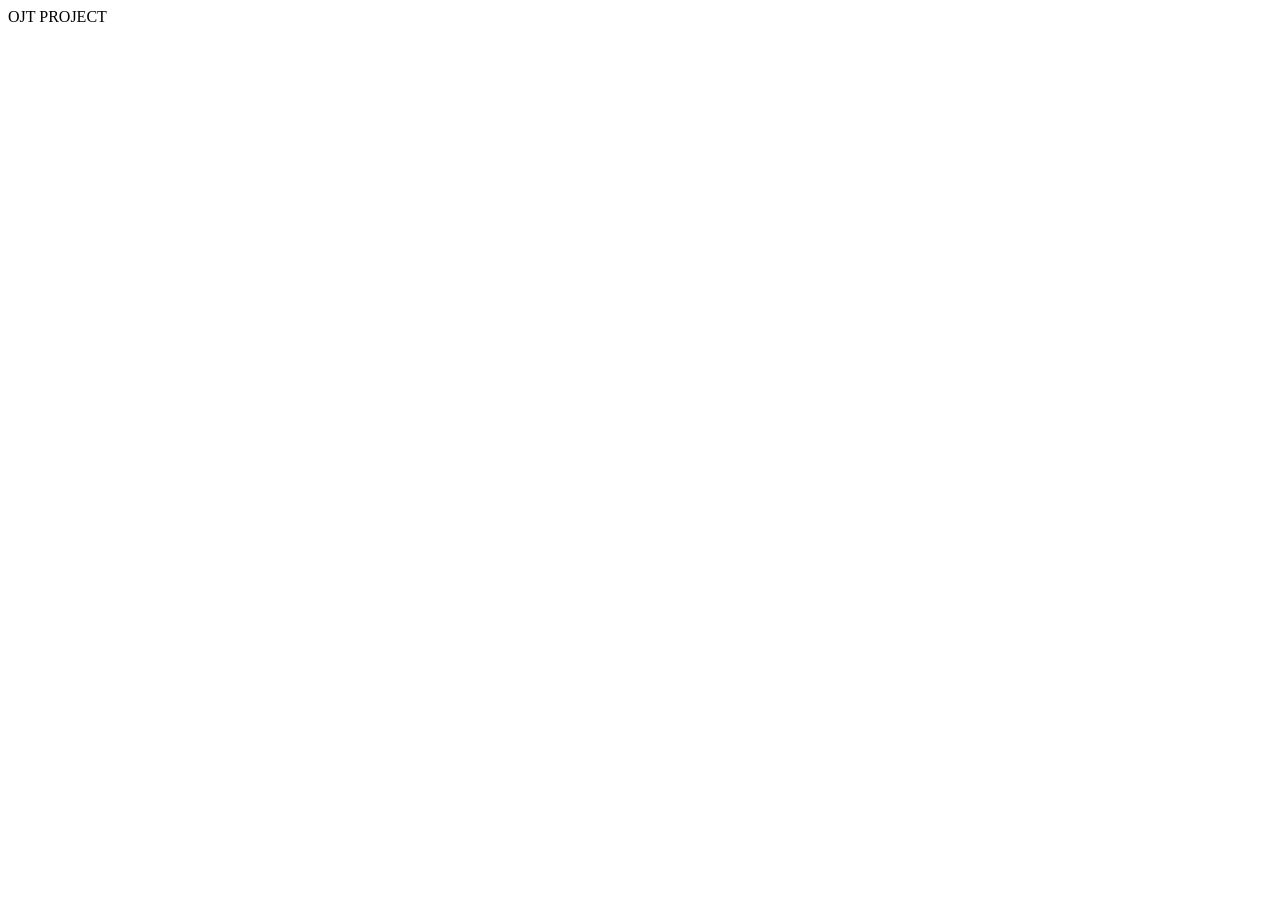
==== index.html @ c22c5615 "OJT PROJECT ADD" ====
<!DOCTYPE html>
<html lang="en">
<head>
    <meta charset="UTF-8">
    <meta name="viewport" content="width=device-width, initial-scale=1.0">
    <title>Project_Management</title>
</head>
<body>
    <header>OJT PROJECT</header>
</body>
</html>
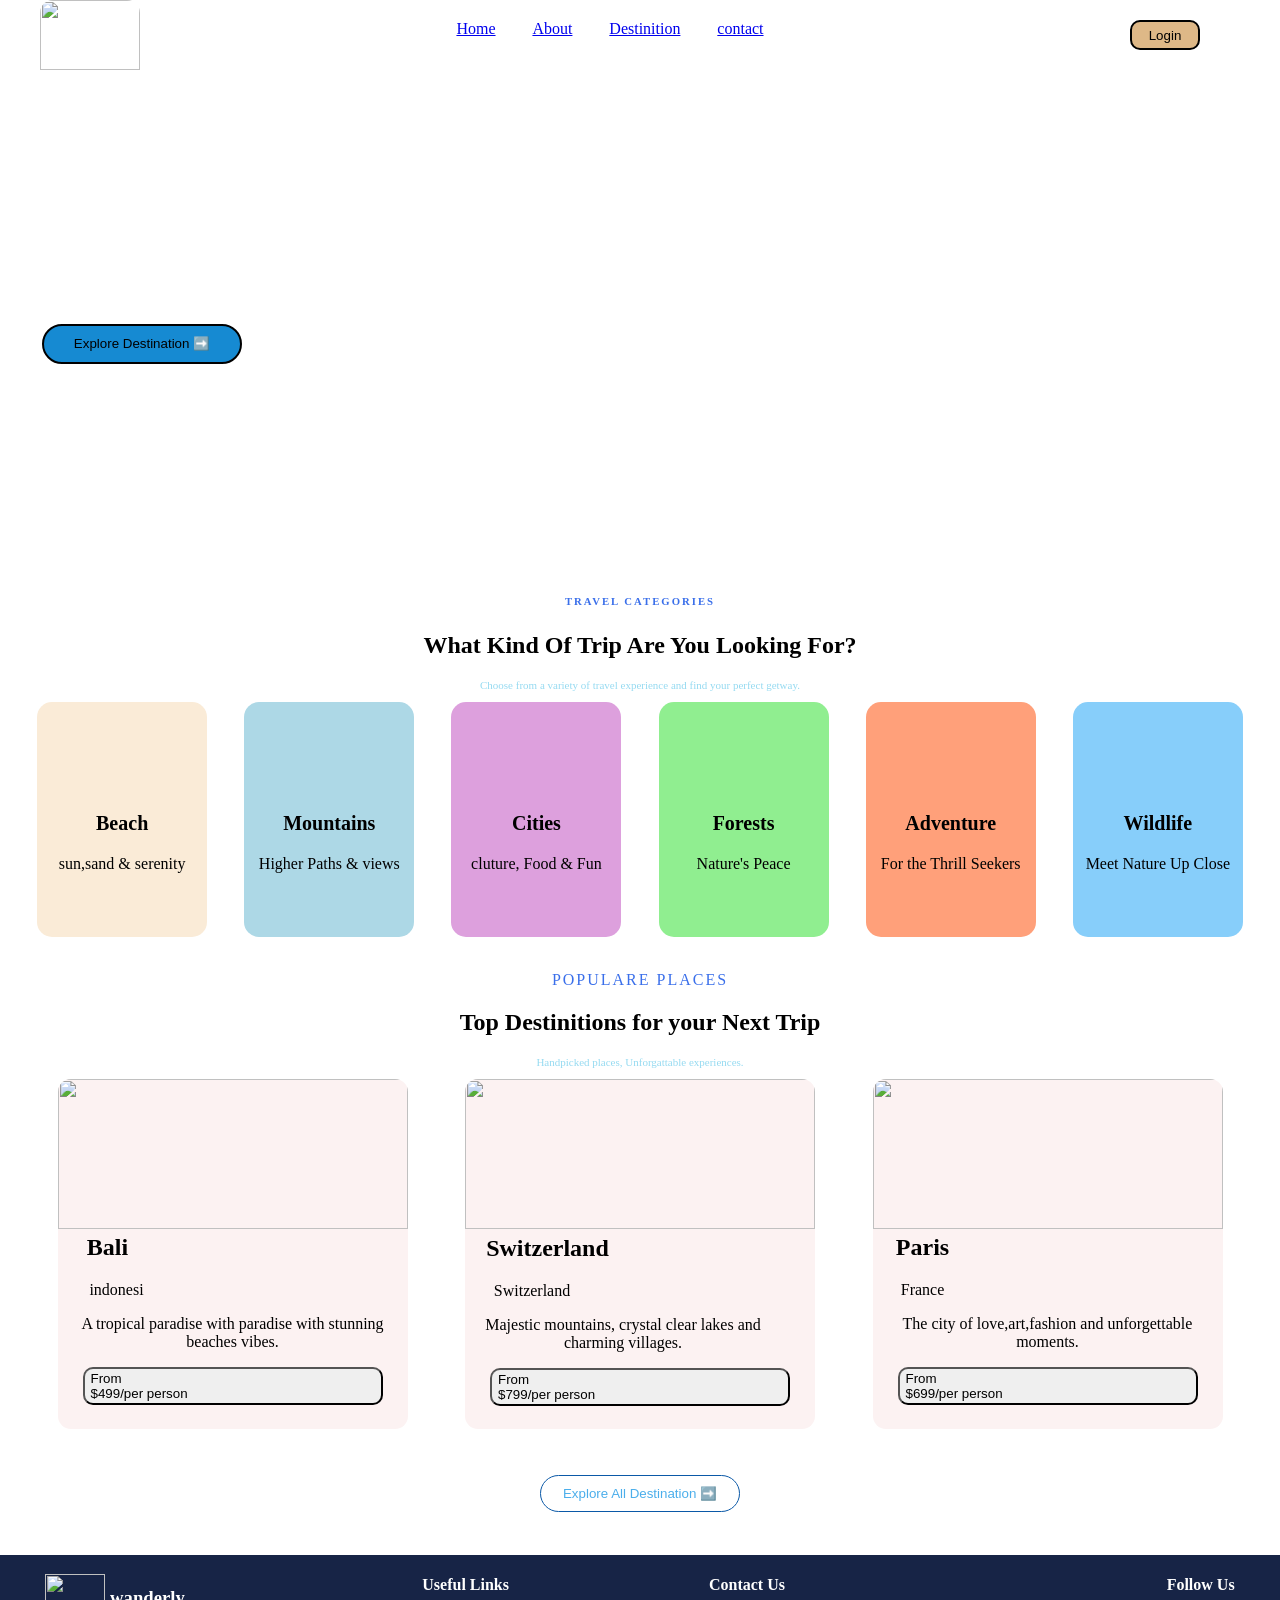
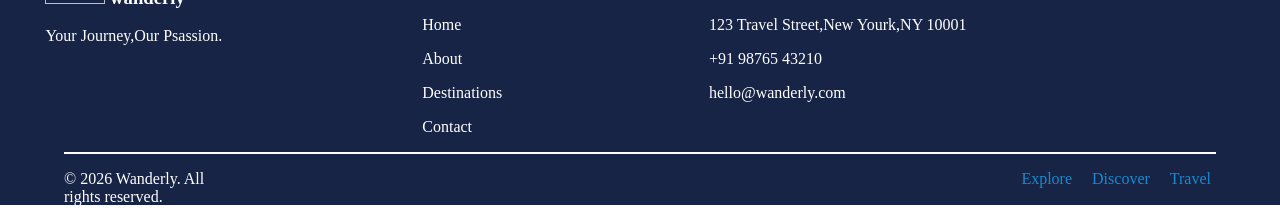
==== commit a1a241b4: "travel" ====
--- a/index.html
+++ b/index.html
@@ -3,9 +3,174 @@
 <head>
     <meta charset="UTF-8">
     <meta name="viewport" content="width=device-width, initial-scale=1.0">
-    <title>Project_Management</title>
+    <title>Home</title>
+    <link rel="stylesheet" href="/SRC/CSS/style.css">
+    <link rel="stylesheet" href="https://cdnjs.cloudflare.com/ajax/libs/font-awesome/7.3.1/css/all.min.css">
 </head>
 <body>
-    <header>OJT PROJECT</header>
+     <!-- Navigation -->
+    <header>
+        <div class="logo">
+            <img src="https://branition.com/assets/img/users/logos/20570-c2tGMoC.webp" class="img1" class="img1" alt="">
+        </div>
+        <div class="Pages">
+         
+           <ul>
+             <li><a href="index.html">Home</a></li>
+             <li><a href="About.html">About</a></li>
+             <li><a href="Destinition.html">Destinition</a></li>
+             <li><a href="Contact.html">contact</a></li>
+           </ul>
+        </div>
+        <div class="button1">
+             <button class="login">Login</button>
+        </div>
+    </header>
+
+      <!-- Hero section -->
+    <section class="hero">
+        <ul class="list">
+            <li>EXPLORE</li>
+            <li>DISCOVER</li>
+            <li>TRAVEL</li>
+        </ul>
+        <h1 class="discover">Discover the world<br>One Destinition at Time</h1>
+        <p class="contain">Explore breathtalking places, experience new clutures<br>and create memories that last a lifetime.</p>
+        <div class="button2">
+          <button class="Explore">Explore Destination ➡️</button>
+        </div>
+    </section>
+
+      <!-- categories section -->
+    <section class="categories">
+      <h6 class="head">TRAVEL CATEGORIES</h6>
+      <h2 class="travel">What Kind Of Trip Are You Looking For?</h2>
+      <p class="heading">Choose from a variety of travel experience and find your perfect getway.
+      </p>
+    
+
+    <div class="category">
+        <div class="icon1">
+           <div class="big"><i class="fa-solid fa-umbrella-beach"></i></div> 
+           <h3>Beach</h3>
+           <p>sun,sand & serenity</p> 
+        </div>
+
+        <div class="icon2">
+             <div class="big"><i class="fa-solid fa-mountain-sun"></i></div>
+             <h3>Mountains</h3>
+             <p>Higher Paths & views</p>
+        </div>
+
+        <div class="icon3">
+             <div class="big"><i class="fa-solid fa-city"></i></div>
+             <h3>Cities</h3>
+             <p>cluture, Food & Fun</p>
+        </div>
+
+        <div class="icon4">
+             <div class="big"><i class="fa-solid fa-tree"></i></div>
+             <h3>Forests</h3>
+             <p>Nature's Peace</p>
+        </div>
+
+        <div class="icon5">
+             <div class="big"><i class="fa-solid fa-person-hiking "></i></div>
+             <h3>Adventure</h3>
+             <p>For the Thrill Seekers</p>
+        </div>
+
+        <div class="icon6">
+             <div class="big"><i class="fa-solid fa-camera"></i></div>
+             <h3>Wildlife</h3>
+             <p >Meet Nature Up Close</p>
+        </div>
+    </div>
+</section>
+    <!-- Destinition section -->
+    <section class="DestinationA">
+        <p class="small">POPULARE PLACES</p>
+        <h2 class="next">Top Destinitions for your Next Trip</h2>
+        <p class="place">Handpicked places, Unforgattable experiences.</p>
+
+        <div class="card">
+            <div class="icon7">
+                <img src="https://www.tusktravel.com/blog/wp-content/uploads/2022/02/bali.jpg" alt="">
+                <h2 class="name">Bali</h2>
+                <div class="location1"><i class="fa-solid fa-location-dot"></i>indonesi</div>
+                <p class="content">A tropical paradise with paradise with stunning beaches vibes.</p>
+                <button class="button3">From<br>$499/per person</button>
+            </div>
+
+            <div class="icon7">
+                <img src="https://wallpaperaccess.com/full/1093978.jpg" alt="">
+                <h2 class="name1">Switzerland</h2>
+                <div class="location2"><i class="fa-solid fa-location-dot"></i>Switzerland</div>
+                <p class="content2">Majestic mountains, crystal clear lakes and charming villages.</p>
+                <button class="button3">From<br>$799/per person</button>
+            </div>
+
+            <div class="icon7">
+                <img src="https://tse1.mm.bing.net/th/id/OIP.-RTa0yptYRkoNKzdYbH--AHaE5?r=0&pid=Api&h=220&P=0"  alt="">
+                <h2 class="name">Paris</h2>
+                <div class="location3"><i class="fa-solid fa-location-dot"></i>France</div>
+                <p class="content">The city of love,art,fashion and unforgettable moments.</p>
+                <button class="button3">From<br>$699/per person</button>
+            </div>
+            
+            <button class="view-btn">Explore All Destination ➡️</button>
+            
+        </div>
+    </section> 
+
+    <!-- footer section -->
+    <section class="footer">
+        <div class="ft-child1">
+        
+            <div class="footer-logo">
+            <h3><img src="https://branition.com/assets/img/users/logos/20570-c2tGMoC.webp" class="logo2" alt="">     wanderly </h3>
+            <p>Your Journey,Our Psassion.</p>
+            </div>
+
+            <div class="link">
+                <h4>Useful Links</h4>
+                    <p>Home</p>
+                    <p>About</p>
+                    <p>Destinations</p>
+                    <p>Contact</p>
+            </div>
+
+            <div class="con-inf">
+                <h4>Contact Us</h4>
+                <p><i class="fa-solid fa-location-dot"></i> 123 Travel Street,New Yourk,NY 10001
+                </p>
+                <p><i class="fa-solid fa-square-phone"></i> +91 98765 43210</p>
+                <p><i class="fa-regular fa-envelope"></i> hello@wanderly.com</p>
+            </div>
+
+            <div class="media">
+                <h4>Follow Us</h4>
+                <p>
+                    <i class="fa-brands fa-square-facebook"></i>
+                    <i class="fa-brands fa-instagram"></i>
+                    <i class="fa-brands fa-square-x-twitter"></i>
+                    <i class="fa-brands fa-youtube"></i>
+                </p>
+            </div>
+        </div>
+        
+        <div class="ft-child2">
+            <div class="copyright">
+               <p>© 2026 Wanderly. All rights reserved.</p>
+            </div>
+            <div class="l1">
+               <p>Explore</p>
+               <p>Discover</p>
+               <p>Travel</p>
+            </div>
+        </div> 
+    </section>
+     
+
 </body>
 </html>
--- a/SRC/CSS/style.css
+++ b/SRC/CSS/style.css
@@ -0,0 +1,695 @@
+ /* HomePage */
+/* Navigation */
+header{
+    height: 50px;
+    width: 100%;
+    display: flex;
+    justify-content: space-between;
+}
+
+ul{
+    display: flex;
+    justify-content:space-around;
+    margin-top: 20px;
+    list-style: none;
+}
+.Pages{
+    align-content: center;
+    height: 30px;
+    width: 30%;
+    padding-right: 90px;
+    
+}
+.img1{
+    height: 70px;
+    width: 100px;
+    display: flex;
+    justify-content: center;
+    margin-left: 40px;
+}
+.button1{
+    margin-top: 20px; 
+    margin-right: 40px;  
+}
+.login{
+    border-radius: 10px;
+    height: 30px;
+    width: 70px;
+    margin-right: 40px;
+    background-color:burlywood;
+    border: 2px solid black;
+}
+
+
+/* Hero section */
+.hero{
+    height: 500px;
+    width: 100%;
+    background-image: url(https://wallpaperaccess.com/full/208106.jpg);
+    background-size: cover;
+}
+body{
+    margin: 0px;
+    padding: 0px;
+    
+}
+.list{
+    width: 383px;
+    display: flex;
+    list-style: disc;
+    color: white;
+    padding-top: 90px;
+}
+.discover{
+    color: white;
+    padding-left:50px ;
+    
+}
+.contain{
+    color: white;
+    padding-left: 50px;
+}
+.button2{
+    padding-left: 42px;
+}
+.Explore{
+    border-radius: 20px;
+    height: 40px;
+    width: 200px;
+    background-color:rgb(22, 138, 210);
+    border: 2px solid black;
+}
+
+
+/* Categories section */
+.categories{
+    text-align: center;
+    height: 350px;
+    -border: 1px solid black;
+}
+.head{
+    color : rgb(58, 111, 234);
+    letter-spacing: 2px;
+}
+.travel{
+    color: black;
+}
+.heading{
+    font-size: 11px;
+    color: rgb(149, 218, 241);
+    
+}
+.big{
+  font-size: 50px;
+  color: rgb(65, 59, 59);
+  padding-top: 10px;
+}
+   /* category-Box */    
+.category{
+    display: flex;
+    justify-content: space-evenly;
+    align-items: center;
+
+}
+
+.icon{
+    height: 50px;
+}
+
+.icon1{
+    -border: 1px solid black;
+    width: 170px;
+    height: 235px;
+    border-radius: 15px;  
+    background-color: antiquewhite;
+}
+
+.icon2{
+    -border: 1px solid black;
+    width: 170px;
+    height: 235px;
+    border-radius: 15px;
+    background-color: lightblue;
+}
+
+.icon3{
+    -border: 1px solid black;
+    width: 170px;
+    height: 235px; 
+    border-radius: 15px;
+    background-color: plum; 
+}
+
+.icon4{
+    -border: 1px solid black;
+    width: 170px;
+    height: 235px;
+    border-radius: 15px; 
+    background-color: lightgreen; 
+}
+
+.icon5{
+    -border: 1px solid black;
+    width: 170px;
+    height: 235px; 
+    border-radius: 15px;
+    background-color: lightsalmon; 
+}
+.icon6{
+    -border: 1px solid black;
+    width: 170px;
+    height: 235px; 
+    border-radius: 15px; 
+    background-color: lightskyblue;
+}
+
+.category h3{
+    font-size: 20px;
+    margin-top: 100px;
+
+}
+
+
+ /* Destination section */
+.DestinationA{
+   height: 600px;
+   -border: 1px solid black;
+   text-align: center;
+   padding-top: 10px;
+}
+.small{
+    color : rgb(58, 111, 234);
+    letter-spacing: 2px;
+}
+.next{
+    color: black;
+}
+.place{
+    font-size: 11px;
+    color: rgb(149, 218, 241);
+}
+.card{
+    display: flex;
+    justify-content: space-evenly;
+    align-items: center;
+}
+.icon7{
+    -border: 1px solid black;
+    width: 350px;
+    height: 350px;
+    border-radius: 13px;  
+    background-color: rgb(252, 242, 242);
+    
+
+}
+.name{
+    margin-top: 1px;
+    margin-right: 250px;
+}
+.name1{
+    margin-top: 2px;
+    margin-right:185px ;
+}
+.location1{
+    margin-right: 232px;
+     
+}
+.location2{
+    margin-right: 216px;
+}
+.location3{
+    margin-right: 250px;
+}
+
+img{
+    height:150px ;
+    width: 350px;
+    border-top-left-radius:13px ;
+    border-top-right-radius: 13px;
+}
+.button3{
+    height: 38px;
+    width: 300px;
+    text-align: left;
+    border-radius: 10px;
+
+}
+.content2{
+     margin-left: 11px;
+     margin-right: 45px; 
+}
+.view-btn{
+    margin-top: 25px;
+    padding-top: 10px;
+    padding-bottom: 10px;
+    border: 1px solid rgb(11, 89, 167);
+    background-color: white;
+    border-radius: 20px;
+    width:200px;
+    color: rgb(75, 174, 235);
+    position: absolute;
+    top: 1450PX;
+}
+
+/* footer section */
+.footer{
+    height: 250px;
+    -border: 1px solid black;
+    background-color: rgb(23, 36, 70)
+}
+.ft-child1{
+  display: flex;
+  gap: 200px;
+  display: flex;
+  justify-content: center;
+  color: white;
+ 
+}
+.logo2{
+    height: 30px;
+    width: 60px;
+    border-radius: 0px;
+}
+
+  /* copyright line used */
+.ft-child2{
+  display: flex;
+  display: flex;
+  justify-content: center;
+  color: white;
+  border-top: 2px solid white;
+  /* copyright line used */
+  width: 90%;
+  margin: auto;
+}
+.l1{
+    display: flex;
+    margin-right: 5px;
+    gap: 20px;
+    
+}
+.copyright{
+    margin-right:800px; 
+} 
+
+
+/* AboutUs Page */
+
+ /*Hero section*/
+ .hero-content{
+    padding-left: 50px;
+    color: white;
+ } 
+ .about{
+    padding-top: 60px;
+    letter-spacing: 2px;
+ }
+
+ /* travel-section */
+  .travel-section{
+    -border: 1px solid black;
+  }
+
+  .travel-box1{
+    display: flex;
+    align-items: center;
+    justify-content: space-between;
+    border-radius: 20px;
+    margin-bottom: 60px;
+    margin-top: 60px;
+    margin-left: 100px;
+  }
+  .travel-box1 img{
+    height: 240px;
+    width: 40%;
+    background-size: cover;
+    border-radius: 20px;
+  }
+  .text{
+    width: 48%;
+     margin-left: 100px;
+  }
+  .text span{
+    color: rgb(71, 187, 226);
+    font-size: 12px;
+    letter-spacing: 2px;
+  }
+  .text h2{
+    color: rgb(20, 35, 71);
+    
+  }
+  .text p{
+    color: black;
+  }
+
+  .travel-box2{
+    display: flex;
+    align-items: center;
+    justify-content: space-between;
+    border-radius: 20px;
+    margin-bottom: 30px;
+    margin-top: 40px;
+    
+  }
+  .travel-box2 img{
+    height: 240px;
+    width: 38%;
+    background-size: cover;
+    border-radius: 20px;
+    margin-right: 100px;
+  }
+  
+.travel-box3{
+    display: flex;
+    align-items: center;
+    justify-content: space-between;
+    border-radius: 20px;
+    margin-bottom: 60px;
+    margin-top: 60px;
+    margin-left: 100px;
+  }
+.travel-box3 img{
+    height: 240px;
+    width: 40%;
+    background-size: cover;
+    border-radius: 20px;
+  }
+
+  /* Features section  */
+  .Features{
+    height: 30px;
+    width: 80%;
+    background-color: #F2F9FF;
+    padding-top: 25px;
+    padding-bottom: 40px;
+    display: flex;
+    justify-content: space-around;
+    align-items: center;
+    border-radius: 15px;
+    margin-left: 125px;
+    margin-bottom: 30px;
+  }
+
+  .feature{
+    display: flex;
+    align-items: center;
+    justify-content: center;
+    margin-top: 20px;
+  }
+
+  .i1{
+    width: 55px;
+    height: 55px;
+    background-color: #e8f3ff;
+    border-radius: 50%;
+    display: flex;
+    justify-content: center;
+    align-items: center;
+    color: #168bd1;
+    font-size: 22px;
+    
+
+  }
+
+.feature p{
+    color: #353333;
+    font-size: 14px;
+    display: flex;
+    justify-content: center;
+    align-items: center;
+    margin-left: 20px;
+  }
+
+/* Destination Page */
+
+ /* Hero section */
+.list2{
+    width: 383px;
+    display: flex;
+    list-style: disc;
+    color: white;
+    padding-top: 90px;
+    padding-left:35px;
+}
+
+/* Destination section */
+.DestinationB{
+   height: 1005px;
+   -border: 1px solid black;
+   text-align: center;
+}
+.boxes{
+    display: flex;
+    justify-content: center;
+    gap: 20px;
+    align-items: center;
+    flex-wrap: wrap;
+    margin-bottom: 20px;
+    
+    
+}
+  /* first box */
+.icon8{
+    -border: 1px solid black;
+    width: 270px;
+    height: 389px;
+    border-radius: 13px;  
+    background-color: #F7F7F7;
+
+
+}
+.img2{
+    height:170px ;
+    width: 245px;
+    border-radius: 20px 20px 13px 13px ;
+    padding-top: 8px;
+}
+.name2{
+    margin-top: 1px;
+    margin-right: 170px;    
+}
+.location4{
+  margin-right: 150px;
+}
+.content3{
+    margin-right: 5px;
+}
+.button4{
+     height: 50px;
+     width: 230px;
+     margin-right: 1px;
+     border-radius: 10px;
+     text-align: left;
+}
+/* second box */
+.name2A{
+    margin-top: 1px;
+    margin-right: 95px;    
+}
+.location4A{
+  margin-right: 125px;
+}
+/* third box */
+.name2B{
+    margin-top: 1px;
+    margin-right: 150px;
+}
+/* four box */
+.name2C{
+    margin-top: 1px;
+    margin-right: 119px;
+}
+/* fifth box */
+.name2D{
+    margin-top: 1px;
+    margin-right: 150px;    
+}
+.location4D{
+  margin-right: 150px;
+}
+.content3D{
+    margin-right: 21px;
+}
+/* six box */
+.name2E{
+    margin-top: 1px;
+    margin-right: 130px;    
+}
+.location4E{
+  margin-right: 150px;
+}
+.content3E{
+    margin-right: 21px;
+}
+/* seven box */
+.name2F{
+    margin-top: 1px;
+    margin-right: 73px;    
+}
+.location4F{
+  margin-right: 164px;
+}
+/* eight box */
+.name2G{
+    margin-top: 1px;
+    margin-right: 150px;    
+}
+
+.view-btn1{
+    margin-top: 25px;
+    padding-top: 10px;
+    padding-bottom: 10px;
+    border: 2px solid rgb(11, 89, 167);
+    background-color: white;
+    border-radius: 20px;
+    width:230px;
+    color: rgb(55, 153, 214);
+    position: absolute;
+    top: 1500PX;
+}
+
+/* contact page */
+/* contact section */
+.contact{
+    height:430px;
+    -border: 5px solid black;
+    
+}
+.big2{
+    font-size: 55px;
+    color:rgb(56, 100, 167);
+}
+.big2A{
+    font-size: 55px;
+    color: green;
+}
+.big2B{
+    font-size: 55px;
+    color: rgb(212, 97, 212);
+}
+.con-info{
+    text-align: center;
+}
+
+.con1{
+    color : rgb(58, 111, 234);
+    letter-spacing: 2px;
+} 
+.con2{
+    color: black;
+    
+} 
+.con3{
+    font-size: 15px;
+    color: rgb(111, 177, 197);
+    
+}  
+/*  Contact Boxes Details */
+.last{
+    height: 520px;
+    -border: 1px solid black;
+}
+.contact-boxes{
+    display: flex;
+    justify-content: center;
+    align-items: center;
+    gap: 30px;
+    
+}
+  
+.box1{
+    background-color:#F7FAFF ;
+    -border: 1px solid black;
+    width: 370px;
+    height: 250px;
+    border-radius: 15px;  
+    padding-left: 25px;
+    padding-top: 30px;
+    
+}
+.msg-box{
+    height:500px;
+    width: 1260px;
+    -border: 1px solid black;
+    margin-left: 65px;
+    border-radius: 15px;
+    background-color:#F7FFFB;
+    
+}
+.msg-text{
+    padding-top: 20px;
+    padding-left: 35px;
+    
+
+}
+.l1{
+    color: #168bd1;
+}
+.l2{
+    color: #353333;
+}
+
+/* Form */
+.form{
+    display: flex;
+    gap: 35px;
+    
+}
+input,textarea{
+    border: 1px solid black;
+    border-radius: 8px;
+    padding: 16px;
+    font-size: 14px;
+    margin-left: 35PX;
+}
+.full-input{
+    width: 50%;
+    margin-top: 15px;
+}
+
+textarea{
+    width: 50%;
+    height: 50px;
+    margin-top: 15px;
+    margin-left: 35PX;
+
+}
+/* button */
+.b1{
+    padding: 15px 25px;
+    border-radius: 25px;
+    background-color: rgb(61, 116, 193);
+    color: white;
+    font-size: 17px;
+    border: none;
+    margin-bottom: 10px;
+}
+.btn1{
+    margin-left: 35px;
+    margin-top: 10px;
+}
+/* img */
+.contact-img{
+    width: 70%;
+    text-align: center;
+    position: absolute;
+    left: 600px;
+    top: 1080px;
+    
+}
+.contact-img img{
+    
+    height: 350px;
+    border-radius: 15px;
+    
+}
+.contact-img p{
+    color: rgb(12, 90, 207);
+    font-size: 20px;
+    font-weight: bold;
+    font-style: italic;
+}
+
+
+    
+ 
